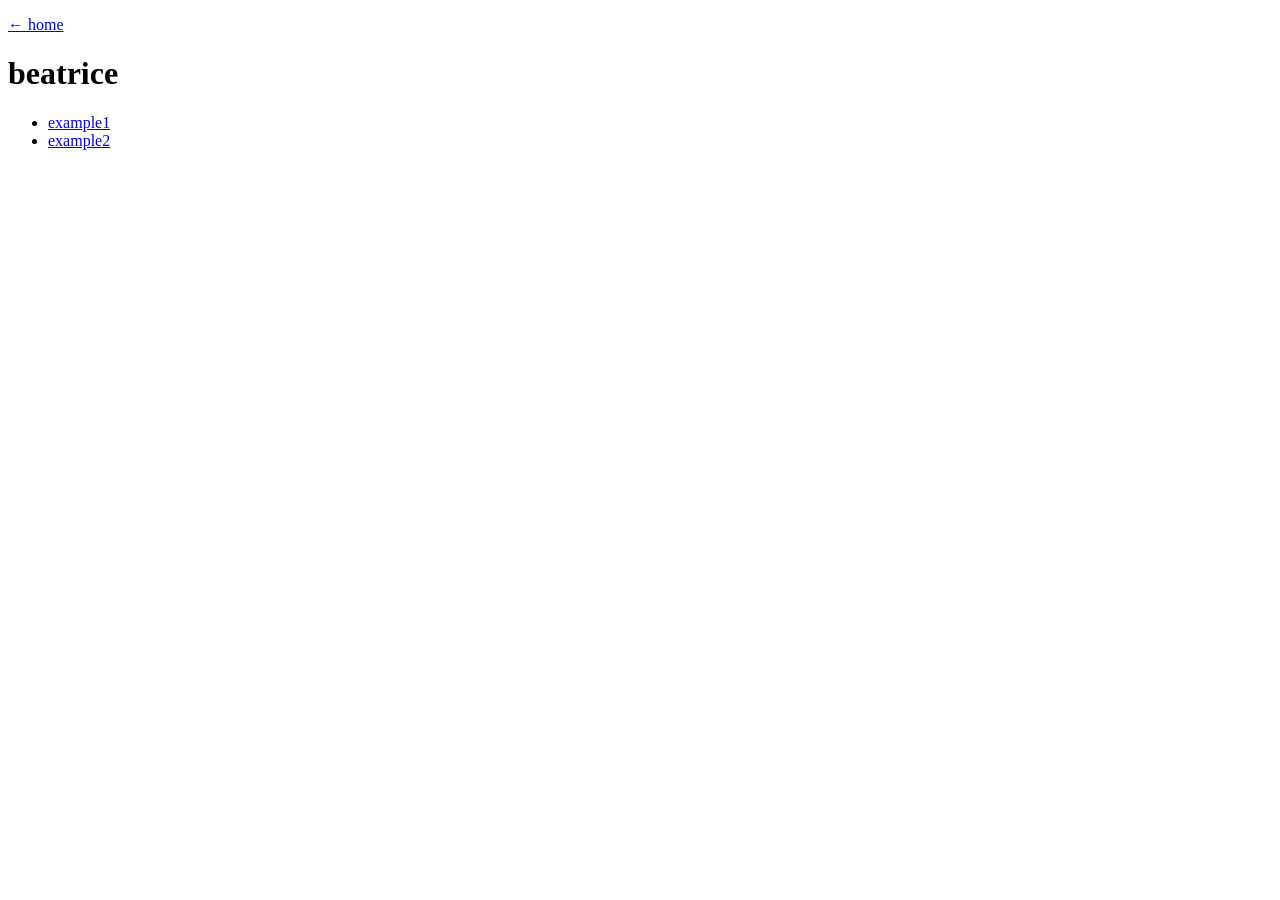
==== beatrice/index.html @ e65b45f3 "Add page skeleton and GitLab/GitHub Pages deploy Co-Authored-By: Claude Opus 5.5 <noreply@anthropic." ====
<!DOCTYPE html>
<html lang="en">
<head>
  <meta charset="UTF-8">
  <meta name="viewport" content="width=device-width, initial-scale=1.0">
  <title>beatrice</title>
</head>
<body>
  <p><a href="../index.html">&larr; home</a></p>
  <h1>beatrice</h1>
  <ul>
    <li><a href="example1.html">example1</a></li>
    <li><a href="example2.html">example2</a></li>
  </ul>
</body>
</html>
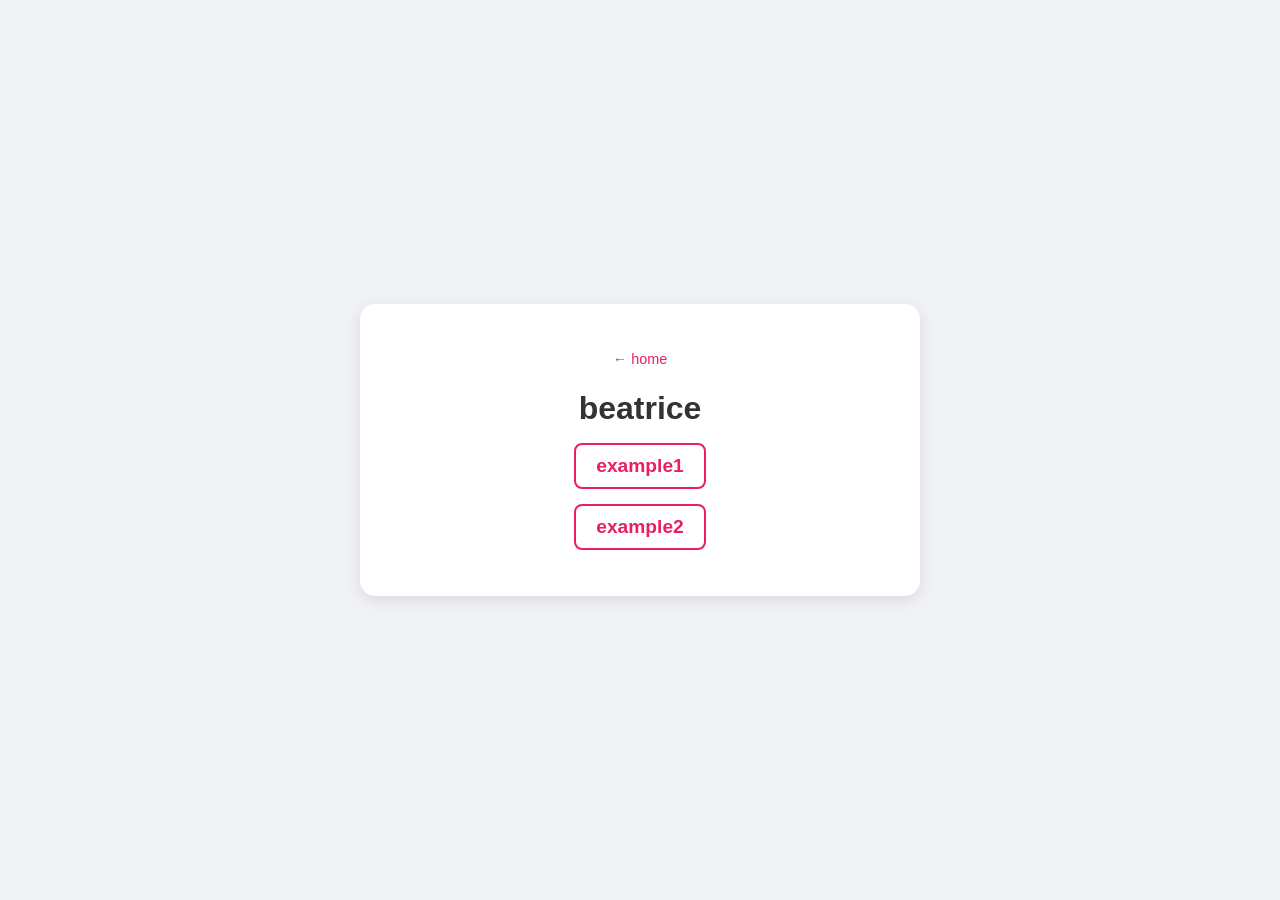
==== commit 604dbab0: "Style index pages like code_snippet_life, in pink Co-Authored-By: Claude Opus 5.5 <noreply@anthropic" ====
--- a/beatrice/index.html
+++ b/beatrice/index.html
@@ -1,16 +1,20 @@
 <!DOCTYPE html>
 <html lang="en">
 <head>
-  <meta charset="UTF-8">
-  <meta name="viewport" content="width=device-width, initial-scale=1.0">
-  <title>beatrice</title>
+    <meta charset="UTF-8">
+    <meta name="viewport" content="width=device-width, initial-scale=1.0">
+    <meta name="robots" content="noindex, nofollow, noarchive, nosnippet, noimageindex, nocache">
+    <title>beatrice</title>
+    <link rel="stylesheet" href="../style.css">
 </head>
 <body>
-  <p><a href="../index.html">&larr; home</a></p>
-  <h1>beatrice</h1>
-  <ul>
-    <li><a href="example1.html">example1</a></li>
-    <li><a href="example2.html">example2</a></li>
-  </ul>
+    <div class="container">
+        <p><a class="back" href="../index.html">&larr; home</a></p>
+        <h1>beatrice</h1>
+        <ul>
+            <li><a href="example1.html">example1</a></li>
+            <li><a href="example2.html">example2</a></li>
+        </ul>
+    </div>
 </body>
 </html>
--- a/style.css
+++ b/style.css
@@ -0,0 +1,61 @@
+body {
+    font-family: 'Segoe UI', Tahoma, Geneva, Verdana, sans-serif;
+    display: flex;
+    flex-direction: column;
+    align-items: center;
+    justify-content: center;
+    min-height: 100vh;
+    background-color: #f0f2f5;
+    margin: 0;
+}
+.container {
+    background: white;
+    padding: 30px;
+    border-radius: 15px;
+    box-shadow: 0 4px 15px rgba(0,0,0,0.1);
+    text-align: center;
+    max-width: 500px;
+    width: 90%;
+}
+h1 {
+    color: #333;
+    margin-bottom: 8px;
+}
+p.sub {
+    color: #777;
+    margin-top: 0;
+    font-size: 0.9rem;
+}
+ul {
+    list-style-type: none;
+    padding: 0;
+}
+li {
+    margin: 15px 0;
+}
+a {
+    text-decoration: none;
+    color: #E91E63;
+    font-size: 1.2rem;
+    font-weight: bold;
+    padding: 10px 20px;
+    border: 2px solid #E91E63;
+    border-radius: 8px;
+    transition: all 0.3s ease;
+    display: inline-block;
+}
+a:hover {
+    background-color: #E91E63;
+    color: white;
+}
+a.back {
+    font-size: 0.9rem;
+    font-weight: normal;
+    padding: 0;
+    border: none;
+}
+a.back:hover {
+    background-color: transparent;
+    color: #E91E63;
+    text-decoration: underline;
+}
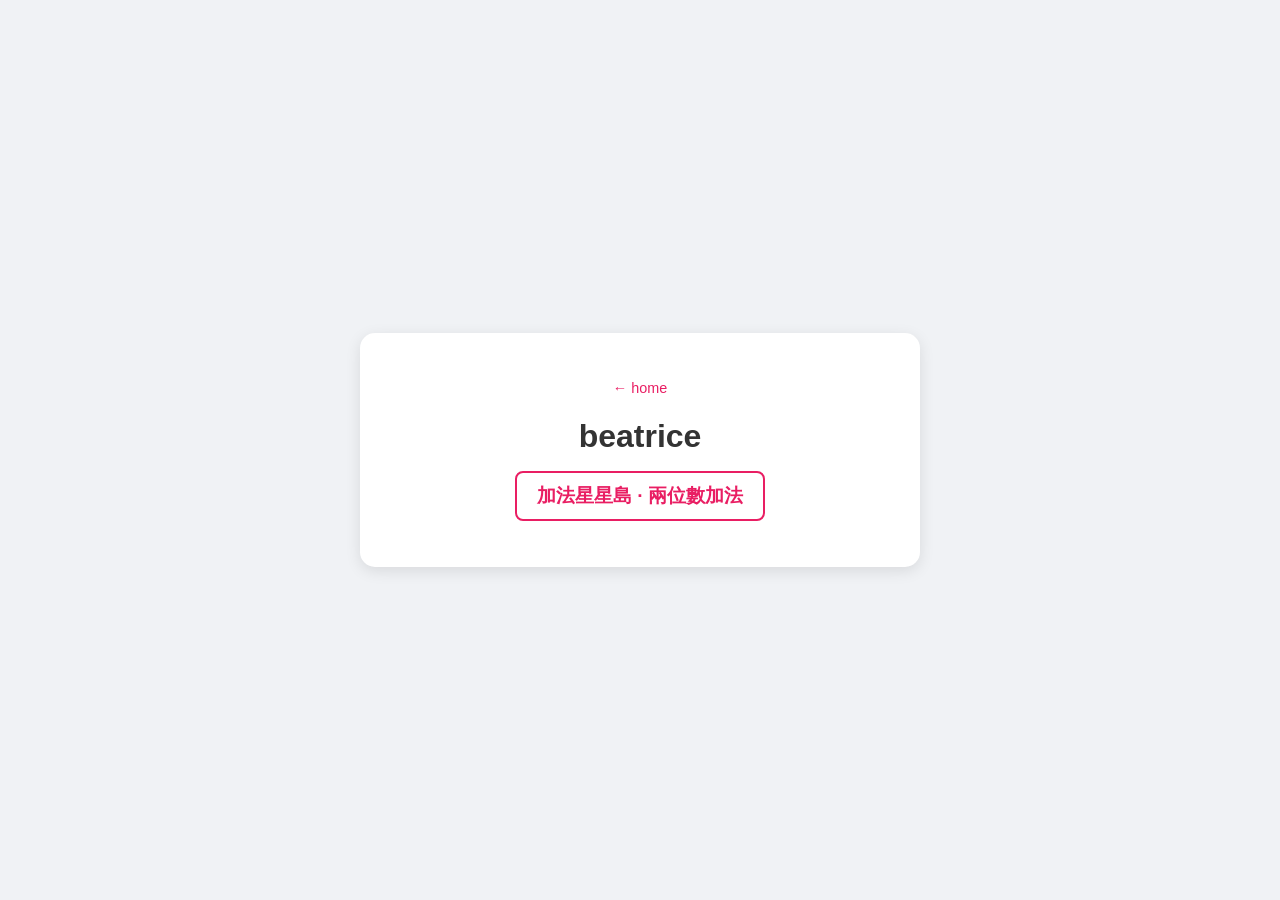
==== commit d52471a9: "Replace Beatrice examples with two-digit addition practice" ====
--- a/beatrice/index.html
+++ b/beatrice/index.html
@@ -12,8 +12,7 @@
         <p><a class="back" href="../index.html">&larr; home</a></p>
         <h1>beatrice</h1>
         <ul>
-            <li><a href="example1.html">example1</a></li>
-            <li><a href="example2.html">example2</a></li>
+            <li><a href="addition.html">加法星星島 · 兩位數加法</a></li>
         </ul>
     </div>
 </body>
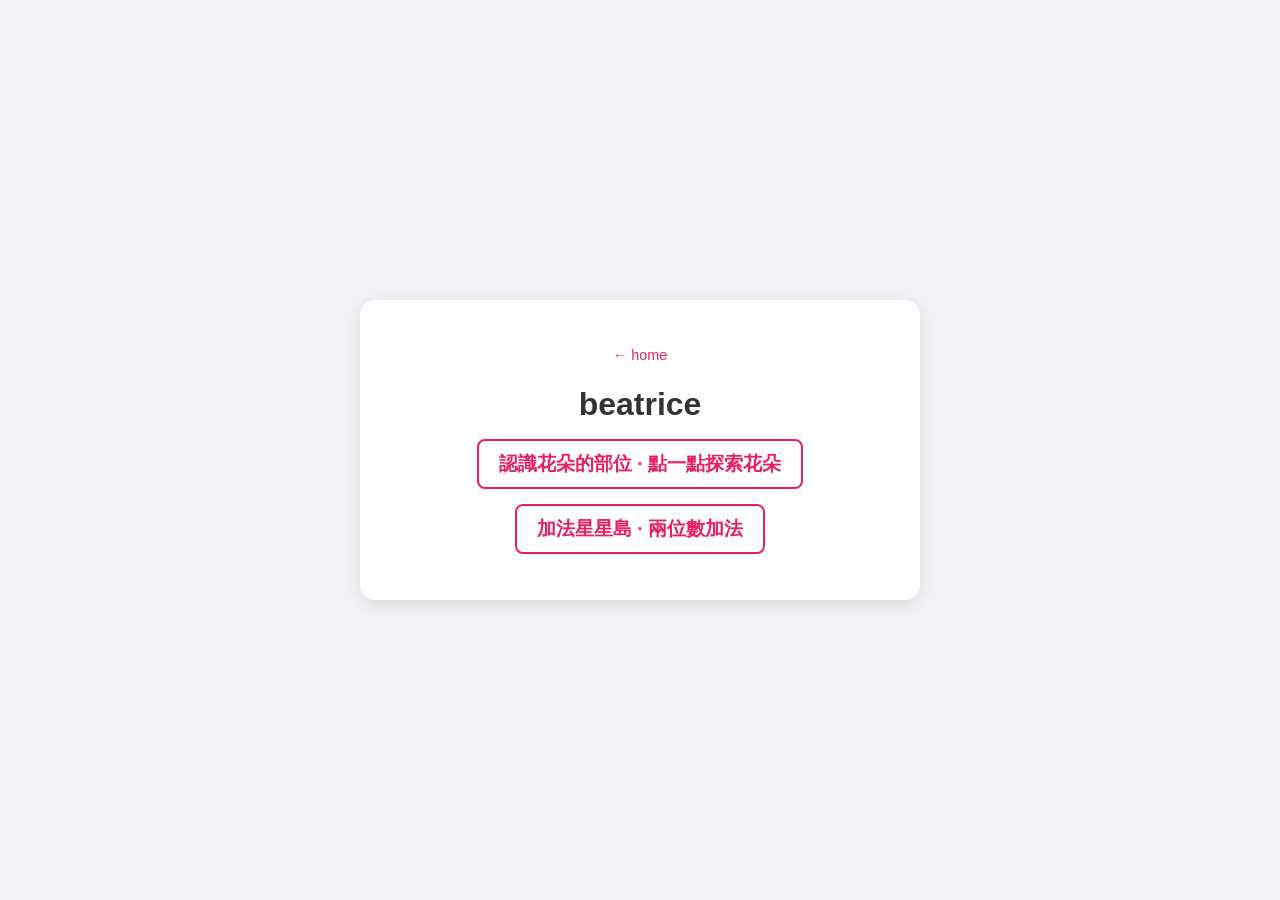
==== commit 6385d1ea: "Add Traditional Chinese flower parts explorer for Beatrice" ====
--- a/beatrice/index.html
+++ b/beatrice/index.html
@@ -12,6 +12,7 @@
         <p><a class="back" href="../index.html">&larr; home</a></p>
         <h1>beatrice</h1>
         <ul>
+            <li><a href="flower-parts.html">認識花朵的部位 · 點一點探索花朵</a></li>
             <li><a href="addition.html">加法星星島 · 兩位數加法</a></li>
         </ul>
     </div>
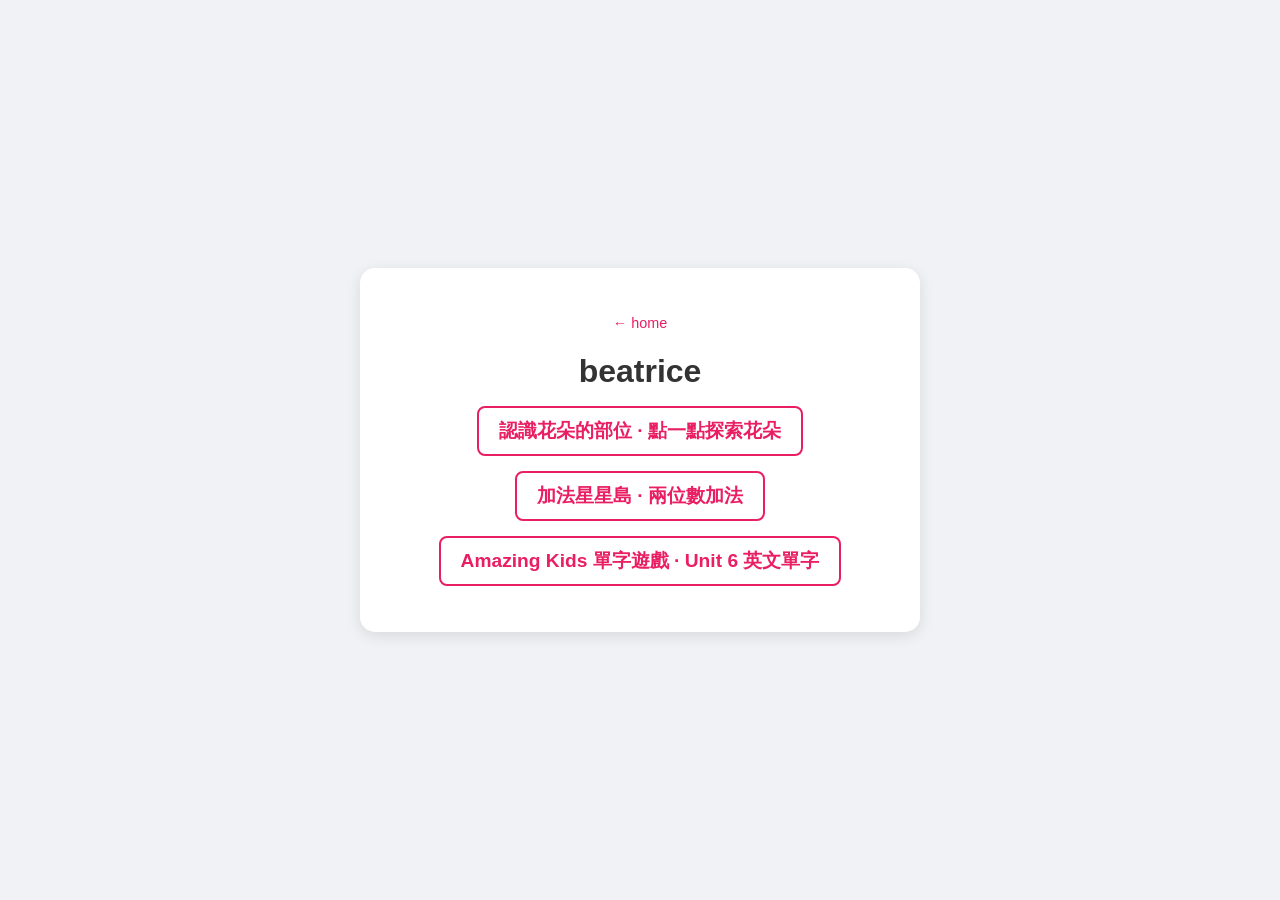
==== commit 19a90651: "Add Unit 6 Amazing Kids vocabulary game for Beatrice Flashcards, listen-and-choose, Chinese-to-Engli" ====
--- a/beatrice/index.html
+++ b/beatrice/index.html
@@ -14,6 +14,7 @@
         <ul>
             <li><a href="flower-parts.html">認識花朵的部位 · 點一點探索花朵</a></li>
             <li><a href="addition.html">加法星星島 · 兩位數加法</a></li>
+            <li><a href="amazing-kids-words.html">Amazing Kids 單字遊戲 · Unit 6 英文單字</a></li>
         </ul>
     </div>
 </body>
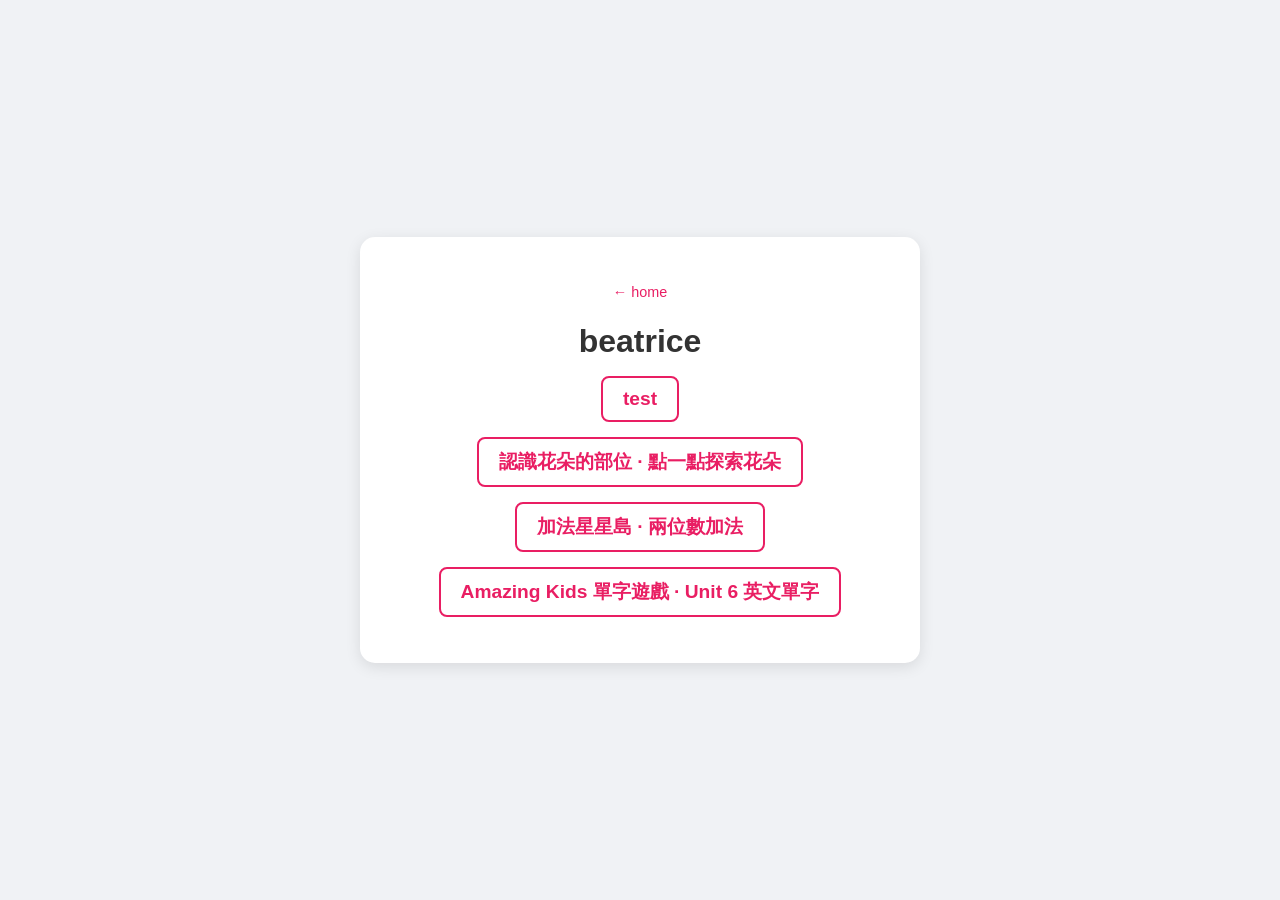
==== commit cb242b68: "Add blank test game page for Beatrice" ====
--- a/beatrice/index.html
+++ b/beatrice/index.html
@@ -12,6 +12,7 @@
         <p><a class="back" href="../index.html">&larr; home</a></p>
         <h1>beatrice</h1>
         <ul>
+            <li><a href="test.html">test</a></li>
             <li><a href="flower-parts.html">認識花朵的部位 · 點一點探索花朵</a></li>
             <li><a href="addition.html">加法星星島 · 兩位數加法</a></li>
             <li><a href="amazing-kids-words.html">Amazing Kids 單字遊戲 · Unit 6 英文單字</a></li>
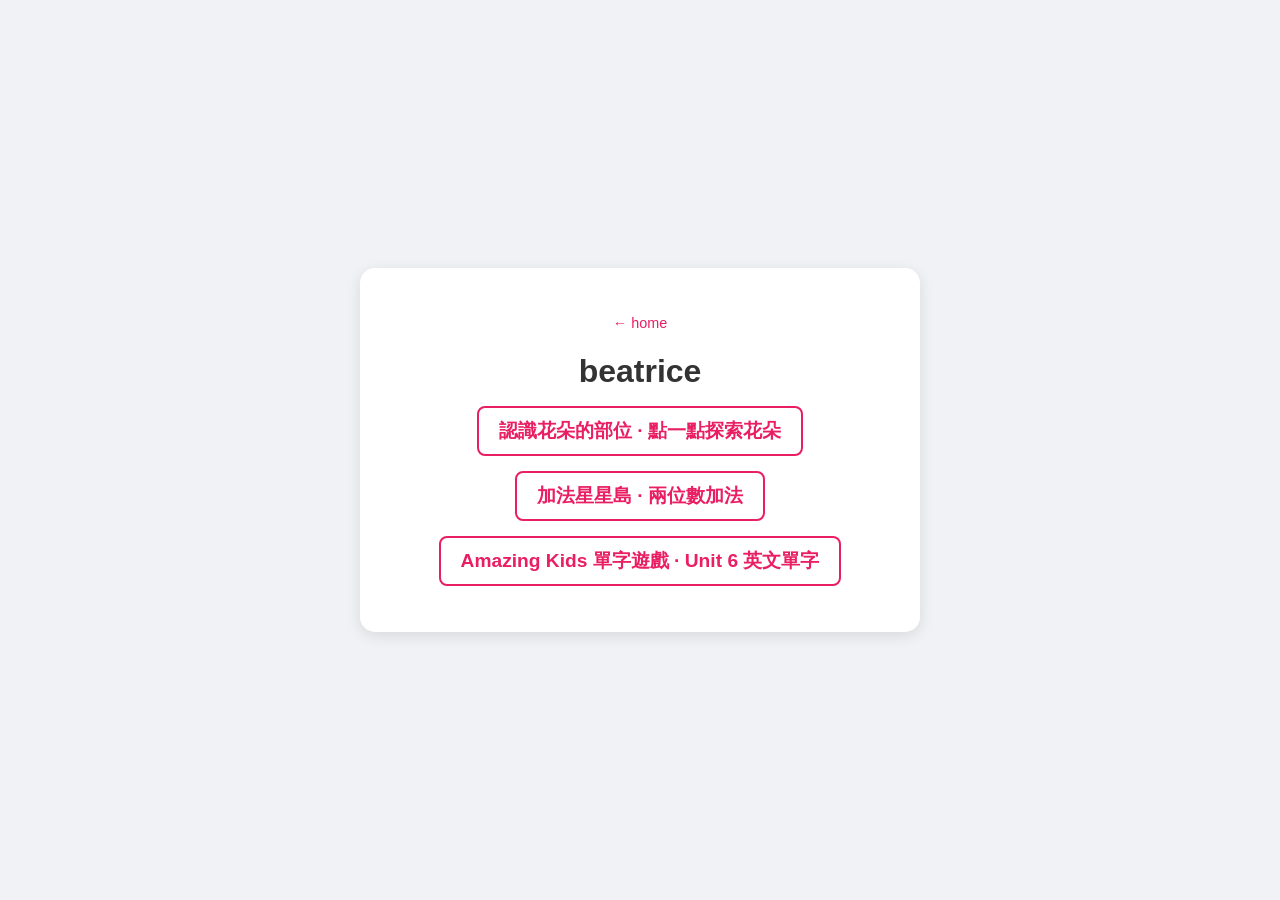
==== commit 67fad307: "Remove Beatrice test activity" ====
--- a/beatrice/index.html
+++ b/beatrice/index.html
@@ -12,7 +12,6 @@
         <p><a class="back" href="../index.html">&larr; home</a></p>
         <h1>beatrice</h1>
         <ul>
-            <li><a href="test.html">test</a></li>
             <li><a href="flower-parts.html">認識花朵的部位 · 點一點探索花朵</a></li>
             <li><a href="addition.html">加法星星島 · 兩位數加法</a></li>
             <li><a href="amazing-kids-words.html">Amazing Kids 單字遊戲 · Unit 6 英文單字</a></li>
